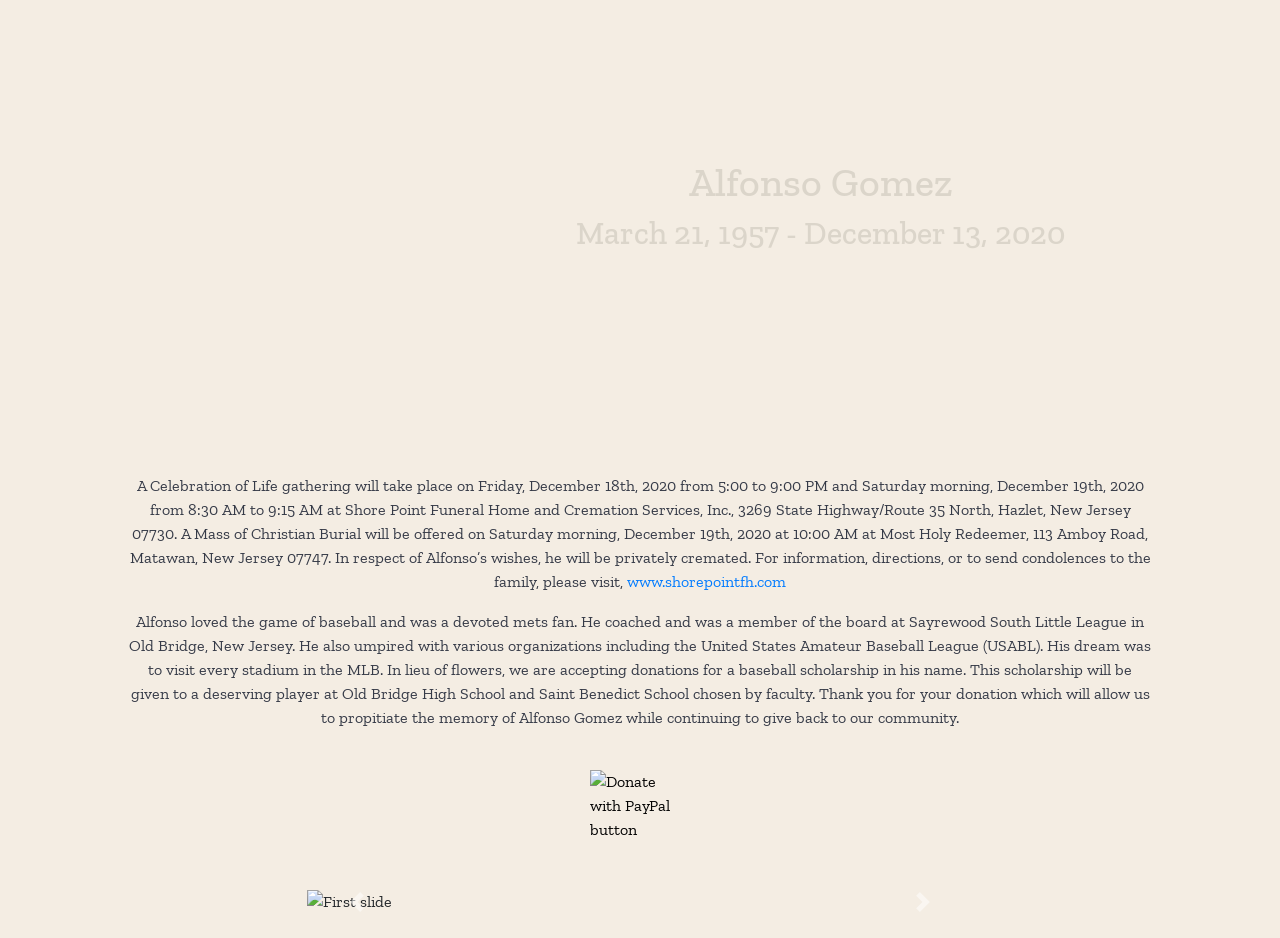
==== home.html @ 1280e921 "heroku workaround, added php file" ====
<!DOCTYPE html>
<html lang="en" dir="ltr">
  <head>
    <meta charset="utf-8">
    <title>Alfonso Gomez Baseball Scholarship</title>
    <link rel="stylesheet" href="https://stackpath.bootstrapcdn.com/bootstrap/4.1.3/css/bootstrap.min.css" integrity="sha384-MCw98/SFnGE8fJT3GXwEOngsV7Zt27NXFoaoApmYm81iuXoPkFOJwJ8ERdknLPMO" crossorigin="anonymous">
    <link rel="preconnect" href="https://fonts.gstatic.com">
    <link href="https://fonts.googleapis.com/css2?family=Zilla+Slab&display=swap" rel="stylesheet">
    <link rel="stylesheet" href="style.css">
  </head>
  <body>
      <div class="header">
        <div class="header-text">
          <h1>Alfonso Gomez<h1>
            <h2>March 21, 1957 - December 13, 2020</h2>
        </div>
      </div>
      <br/>
      <div class="text"
        <p>A Celebration of Life gathering will take place on Friday, December 18th, 2020 from 5:00 to 9:00 PM and Saturday morning, December 19th, 2020 from 8:30 AM to 9:15 AM at Shore Point Funeral Home and Cremation Services, Inc., 3269 State Highway/Route 35 North, Hazlet, New Jersey 07730.  A Mass of Christian Burial will be offered on Saturday morning, December 19th, 2020 at 10:00 AM at Most Holy Redeemer, 113  Amboy Road, Matawan, New Jersey 07747.  In respect of Alfonso’s wishes, he will be privately cremated. For information, directions, or to send condolences to the family, please visit, <a href="www.shorepointfh.com">www.shorepointfh.com</a></p>
        <p>Alfonso loved the game of baseball and was a devoted mets fan. He coached and was a member of the board at Sayrewood South Little League in Old Bridge, New Jersey. He also umpired with various organizations including the United States Amateur Baseball League  (USABL). His dream was to visit every stadium in the MLB. In lieu of flowers, we are accepting donations for a baseball scholarship in his name. This scholarship will be given to a deserving player at Old Bridge High School and Saint Benedict School chosen by faculty.

        Thank you for your donation which will allow us to propitiate the memory of Alfonso Gomez while continuing to give back to our community.</p>
      </div>
      <br/>
      <form action="https://www.paypal.com/donate" method="post" target="_top">
        <input type="hidden" name="cmd" value="_donations" />
        <input type="hidden" name="business" value="68UUFUMW6CTRQ" />
        <input type="hidden" name="item_name" value="Alfonso Gomez Memorial Baseball Scholarship" />
        <input type="hidden" name="currency_code" value="USD" />
        <input type="image" src="https://www.paypalobjects.com/en_US/i/btn/btn_donateCC_LG.gif" border="0" name="submit" title="PayPal - The safer, easier way to pay online!" alt="Donate with PayPal button" />
        <img alt="" border="0" src="https://www.paypal.com/en_US/i/scr/pixel.gif" width="1" height="1" />
      </form>
      <br/>
      <div id="carouselControls" class="carousel slide" data-ride="carousel">
      <div class="carousel-inner">
        <div class="carousel-item active">
          <img class="d-block w-100" src="https://i.imgur.com/OV7or52.jpg" style="max-width: 667px"alt="First slide">
        </div>
        <div class="carousel-item">
          <img class="d-block w-100" src="https://i.imgur.com/UXbIpjG.jpg" style="max-width: 667px" alt="Second slide">
        </div>
        <div class="carousel-item">
          <img class="d-block w-100" src="https://i.imgur.com/Oxflb2O.jpg" style="max-width: 667px" alt="Third slide">
        </div>
      </div>
      <a class="carousel-control-prev" href="#carouselControls" role="button" data-slide="prev">
        <span class="carousel-control-prev-icon" aria-hidden="true"></span>
        <span class="sr-only">Previous</span>
      </a>
      <a class="carousel-control-next" href="#carouselControls" role="button" data-slide="next">
        <span class="carousel-control-next-icon" aria-hidden="true"></span>
        <span class="sr-only">Next</span>
      </a>
    </div>
    <br/>
      <script src="https://code.jquery.com/jquery-3.3.1.slim.min.js" integrity="sha384-q8i/X+965DzO0rT7abK41JStQIAqVgRVzpbzo5smXKp4YfRvH+8abtTE1Pi6jizo" crossorigin="anonymous"></script>
      <script src="https://cdnjs.cloudflare.com/ajax/libs/popper.js/1.14.7/umd/popper.min.js" integrity="sha384-UO2eT0CpHqdSJQ6hJty5KVphtPhzWj9WO1clHTMGa3JDZwrnQq4sF86dIHNDz0W1" crossorigin="anonymous"></script>
      <script src="https://stackpath.bootstrapcdn.com/bootstrap/4.3.1/js/bootstrap.min.js" integrity="sha384-JjSmVgyd0p3pXB1rRibZUAYoIIy6OrQ6VrjIEaFf/nJGzIxFDsf4x0xIM+B07jRM" crossorigin="anonymous"></script>
  </body>
</html>
---- style.css ----
body, html{
  height: 100%;
  width: 100%;
  margin: 0;
  padding: 0;
  top:0;
  left:0;
  background-color: #f4ede3;
  font-family: 'Zilla Slab', serif;
}

.header{
  background-image: url("https://i.imgur.com/jsczni6.jpeg");
  height: 50%;
  width: 100%;
  background-position: center;
  background-repeat: no-repeat;
  background-size: cover;
  position: relative;
}

.header-text{
  text-align: center;
  position: absolute;
  top: 35%;
  left: 45%;
  color: rgb(219,213,202);
}

.text{
  color: #353A47;
  width: 80%;
  margin-left: auto;
  margin-right: auto;
  font-size: 1em;
  text-align: center;
}

form{
  margin-left: auto;
  margin-right: auto;
  width: 100px;
}

.carousel{
  width: 667px;
  margin-left: auto;
  margin-right: auto;
}
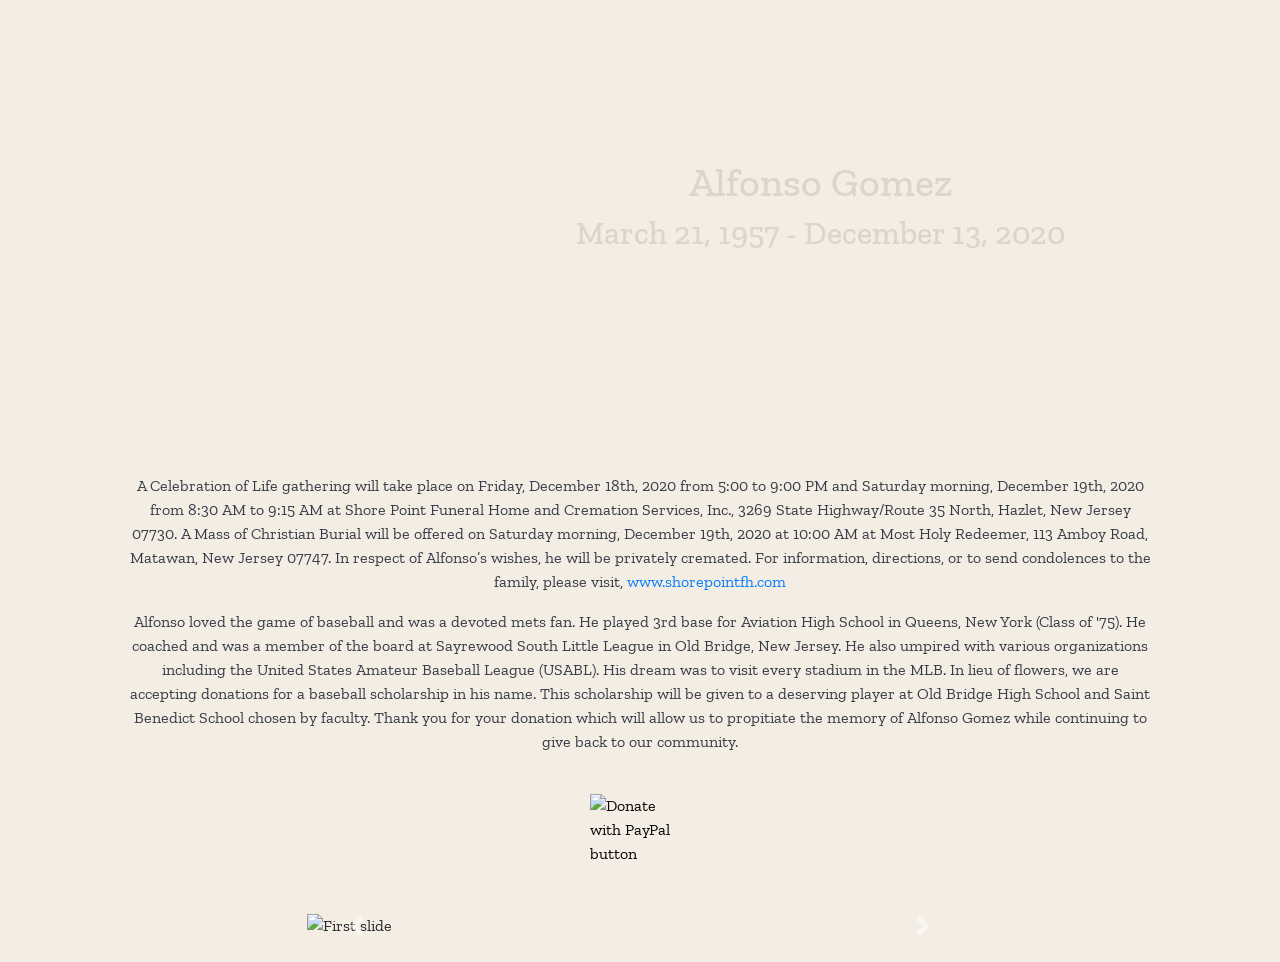
==== commit a7fa4a1e: "added sentence to bio" ====
--- a/home.html
+++ b/home.html
@@ -18,7 +18,7 @@
       <br/>
       <div class="text"
         <p>A Celebration of Life gathering will take place on Friday, December 18th, 2020 from 5:00 to 9:00 PM and Saturday morning, December 19th, 2020 from 8:30 AM to 9:15 AM at Shore Point Funeral Home and Cremation Services, Inc., 3269 State Highway/Route 35 North, Hazlet, New Jersey 07730.  A Mass of Christian Burial will be offered on Saturday morning, December 19th, 2020 at 10:00 AM at Most Holy Redeemer, 113  Amboy Road, Matawan, New Jersey 07747.  In respect of Alfonso’s wishes, he will be privately cremated. For information, directions, or to send condolences to the family, please visit, <a href="www.shorepointfh.com">www.shorepointfh.com</a></p>
-        <p>Alfonso loved the game of baseball and was a devoted mets fan. He coached and was a member of the board at Sayrewood South Little League in Old Bridge, New Jersey. He also umpired with various organizations including the United States Amateur Baseball League  (USABL). His dream was to visit every stadium in the MLB. In lieu of flowers, we are accepting donations for a baseball scholarship in his name. This scholarship will be given to a deserving player at Old Bridge High School and Saint Benedict School chosen by faculty.
+        <p>Alfonso loved the game of baseball and was a devoted mets fan. He played 3rd base for Aviation High School in Queens, New York &#40;Class of '75&#41;. He coached and was a member of the board at Sayrewood South Little League in Old Bridge, New Jersey. He also umpired with various organizations including the United States Amateur Baseball League  (USABL). His dream was to visit every stadium in the MLB. In lieu of flowers, we are accepting donations for a baseball scholarship in his name. This scholarship will be given to a deserving player at Old Bridge High School and Saint Benedict School chosen by faculty.
 
         Thank you for your donation which will allow us to propitiate the memory of Alfonso Gomez while continuing to give back to our community.</p>
       </div>
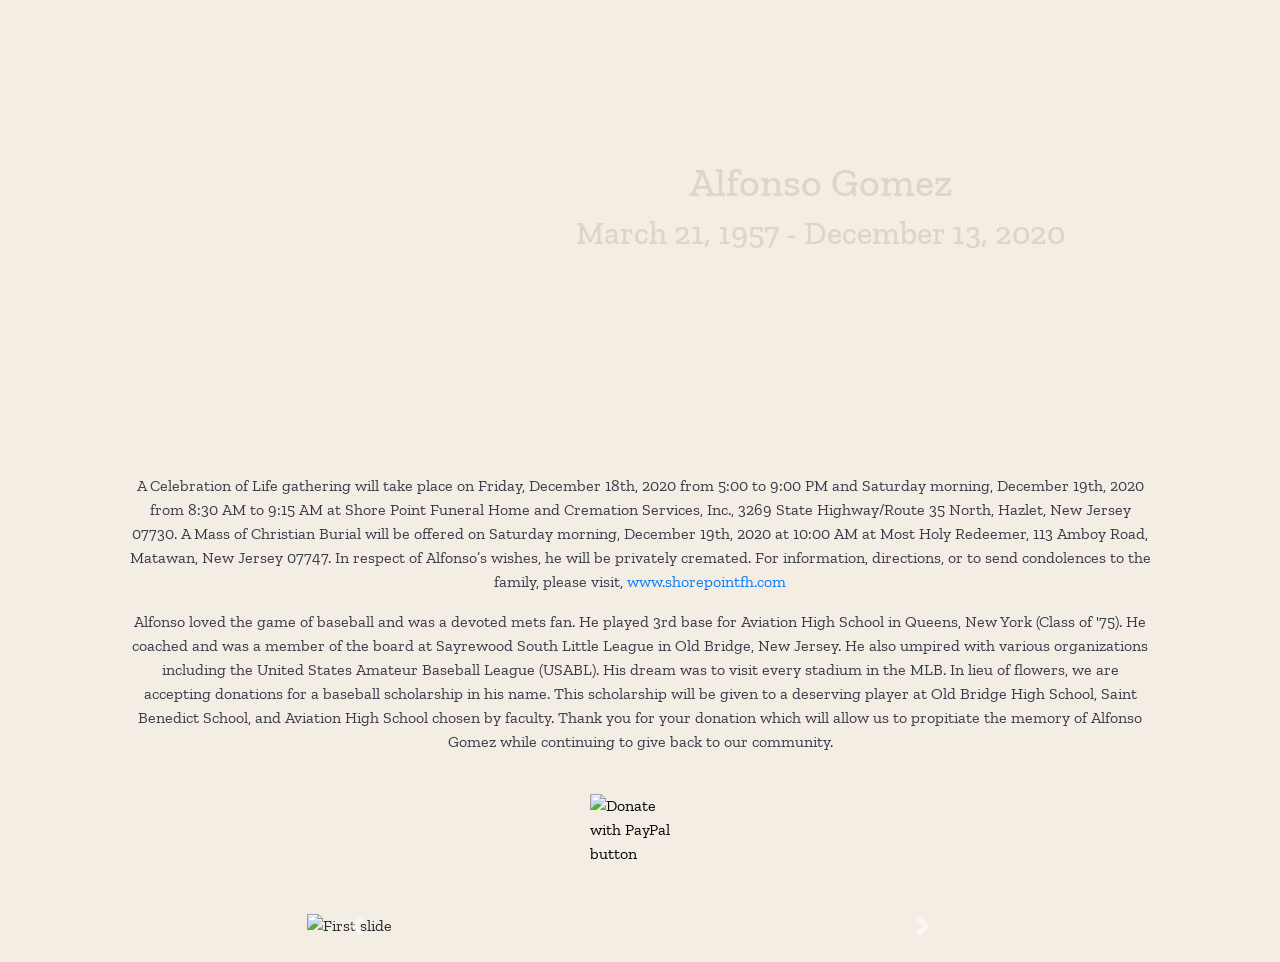
==== commit 335d318c: "added aviation hs to scholarship info" ====
--- a/home.html
+++ b/home.html
@@ -18,7 +18,7 @@
       <br/>
       <div class="text"
         <p>A Celebration of Life gathering will take place on Friday, December 18th, 2020 from 5:00 to 9:00 PM and Saturday morning, December 19th, 2020 from 8:30 AM to 9:15 AM at Shore Point Funeral Home and Cremation Services, Inc., 3269 State Highway/Route 35 North, Hazlet, New Jersey 07730.  A Mass of Christian Burial will be offered on Saturday morning, December 19th, 2020 at 10:00 AM at Most Holy Redeemer, 113  Amboy Road, Matawan, New Jersey 07747.  In respect of Alfonso’s wishes, he will be privately cremated. For information, directions, or to send condolences to the family, please visit, <a href="www.shorepointfh.com">www.shorepointfh.com</a></p>
-        <p>Alfonso loved the game of baseball and was a devoted mets fan. He played 3rd base for Aviation High School in Queens, New York &#40;Class of '75&#41;. He coached and was a member of the board at Sayrewood South Little League in Old Bridge, New Jersey. He also umpired with various organizations including the United States Amateur Baseball League  (USABL). His dream was to visit every stadium in the MLB. In lieu of flowers, we are accepting donations for a baseball scholarship in his name. This scholarship will be given to a deserving player at Old Bridge High School and Saint Benedict School chosen by faculty.
+        <p>Alfonso loved the game of baseball and was a devoted mets fan. He played 3rd base for Aviation High School in Queens, New York &#40;Class of '75&#41;. He coached and was a member of the board at Sayrewood South Little League in Old Bridge, New Jersey. He also umpired with various organizations including the United States Amateur Baseball League  (USABL). His dream was to visit every stadium in the MLB. In lieu of flowers, we are accepting donations for a baseball scholarship in his name. This scholarship will be given to a deserving player at Old Bridge High School, Saint Benedict School, and Aviation High School chosen by faculty.
 
         Thank you for your donation which will allow us to propitiate the memory of Alfonso Gomez while continuing to give back to our community.</p>
       </div>
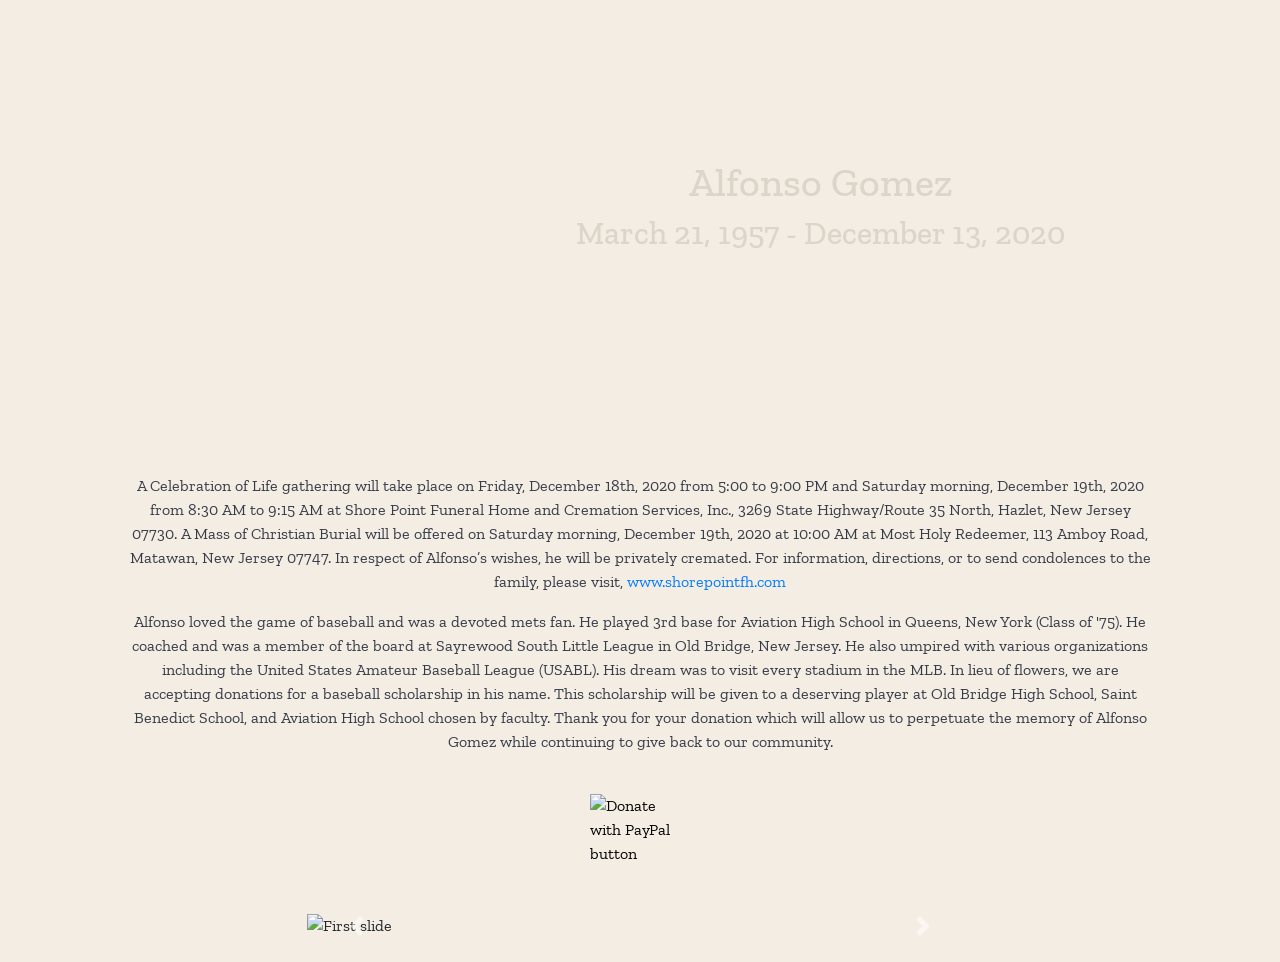
==== commit ab150dd4: "fixed typo" ====
--- a/home.html
+++ b/home.html
@@ -20,7 +20,7 @@
         <p>A Celebration of Life gathering will take place on Friday, December 18th, 2020 from 5:00 to 9:00 PM and Saturday morning, December 19th, 2020 from 8:30 AM to 9:15 AM at Shore Point Funeral Home and Cremation Services, Inc., 3269 State Highway/Route 35 North, Hazlet, New Jersey 07730.  A Mass of Christian Burial will be offered on Saturday morning, December 19th, 2020 at 10:00 AM at Most Holy Redeemer, 113  Amboy Road, Matawan, New Jersey 07747.  In respect of Alfonso’s wishes, he will be privately cremated. For information, directions, or to send condolences to the family, please visit, <a href="www.shorepointfh.com">www.shorepointfh.com</a></p>
         <p>Alfonso loved the game of baseball and was a devoted mets fan. He played 3rd base for Aviation High School in Queens, New York &#40;Class of '75&#41;. He coached and was a member of the board at Sayrewood South Little League in Old Bridge, New Jersey. He also umpired with various organizations including the United States Amateur Baseball League  (USABL). His dream was to visit every stadium in the MLB. In lieu of flowers, we are accepting donations for a baseball scholarship in his name. This scholarship will be given to a deserving player at Old Bridge High School, Saint Benedict School, and Aviation High School chosen by faculty.
 
-        Thank you for your donation which will allow us to propitiate the memory of Alfonso Gomez while continuing to give back to our community.</p>
+        Thank you for your donation which will allow us to perpetuate the memory of Alfonso Gomez while continuing to give back to our community.</p>
       </div>
       <br/>
       <form action="https://www.paypal.com/donate" method="post" target="_top">
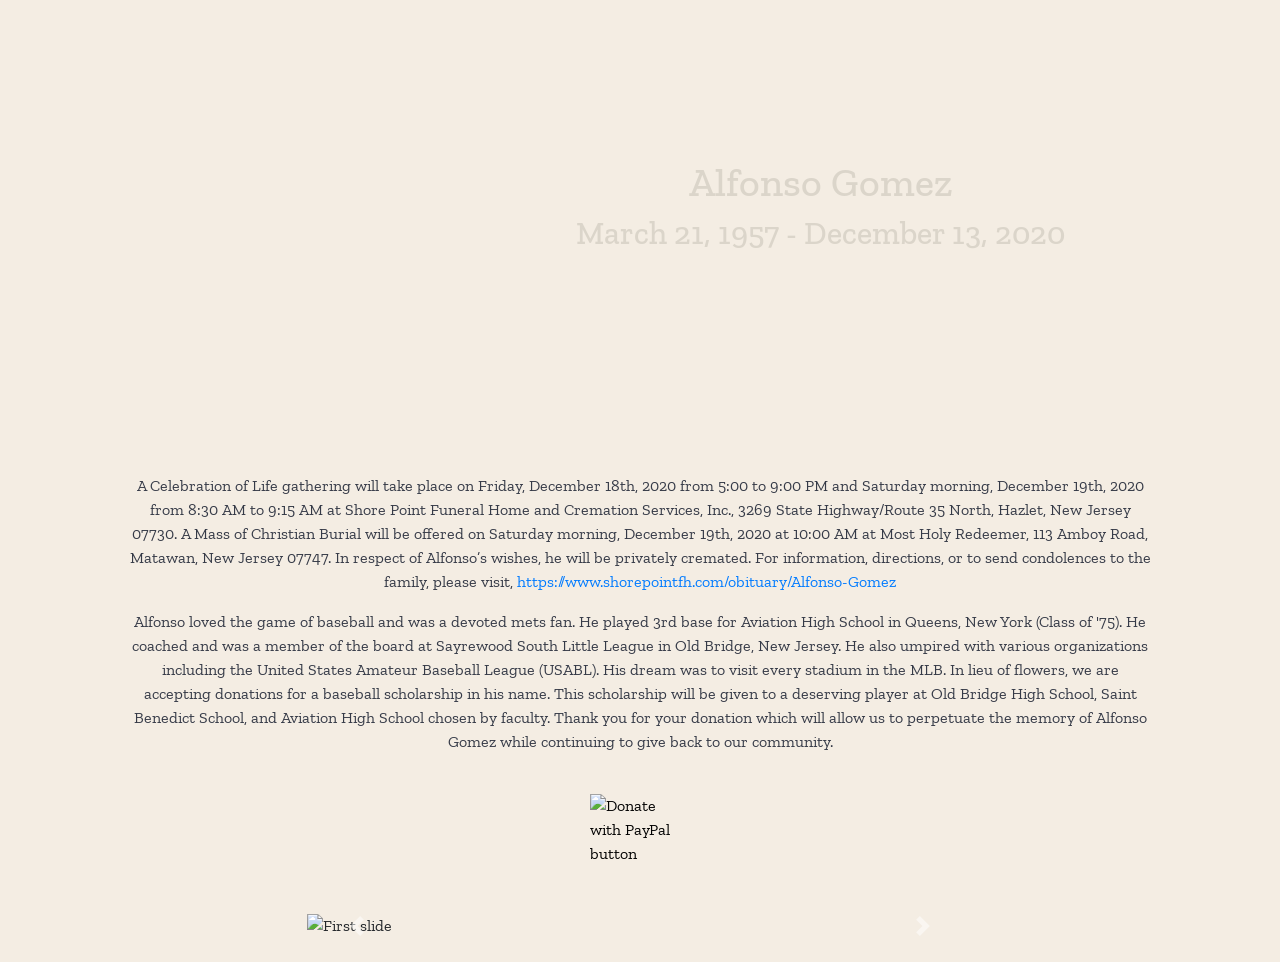
==== commit 22ef87d8: "updated hyperlink" ====
--- a/home.html
+++ b/home.html
@@ -17,7 +17,7 @@
       </div>
       <br/>
       <div class="text"
-        <p>A Celebration of Life gathering will take place on Friday, December 18th, 2020 from 5:00 to 9:00 PM and Saturday morning, December 19th, 2020 from 8:30 AM to 9:15 AM at Shore Point Funeral Home and Cremation Services, Inc., 3269 State Highway/Route 35 North, Hazlet, New Jersey 07730.  A Mass of Christian Burial will be offered on Saturday morning, December 19th, 2020 at 10:00 AM at Most Holy Redeemer, 113  Amboy Road, Matawan, New Jersey 07747.  In respect of Alfonso’s wishes, he will be privately cremated. For information, directions, or to send condolences to the family, please visit, <a href="www.shorepointfh.com">www.shorepointfh.com</a></p>
+        <p>A Celebration of Life gathering will take place on Friday, December 18th, 2020 from 5:00 to 9:00 PM and Saturday morning, December 19th, 2020 from 8:30 AM to 9:15 AM at Shore Point Funeral Home and Cremation Services, Inc., 3269 State Highway/Route 35 North, Hazlet, New Jersey 07730.  A Mass of Christian Burial will be offered on Saturday morning, December 19th, 2020 at 10:00 AM at Most Holy Redeemer, 113  Amboy Road, Matawan, New Jersey 07747.  In respect of Alfonso’s wishes, he will be privately cremated. For information, directions, or to send condolences to the family, please visit, <a href="https://www.shorepointfh.com/obituary/Alfonso-Gomez">https://www.shorepointfh.com/obituary/Alfonso-Gomez</a></p>
         <p>Alfonso loved the game of baseball and was a devoted mets fan. He played 3rd base for Aviation High School in Queens, New York &#40;Class of '75&#41;. He coached and was a member of the board at Sayrewood South Little League in Old Bridge, New Jersey. He also umpired with various organizations including the United States Amateur Baseball League  (USABL). His dream was to visit every stadium in the MLB. In lieu of flowers, we are accepting donations for a baseball scholarship in his name. This scholarship will be given to a deserving player at Old Bridge High School, Saint Benedict School, and Aviation High School chosen by faculty.
 
         Thank you for your donation which will allow us to perpetuate the memory of Alfonso Gomez while continuing to give back to our community.</p>
